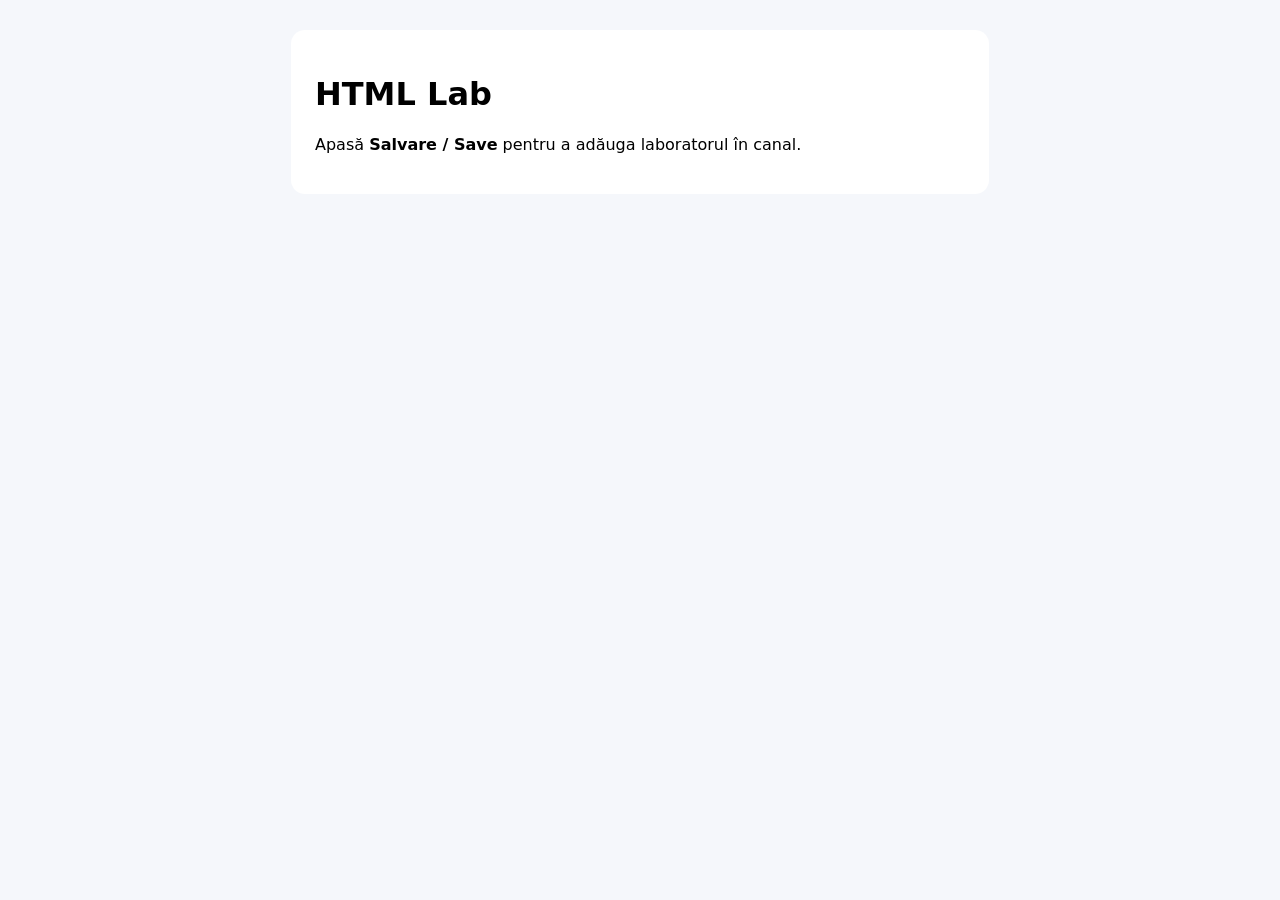
==== config.html @ fc6c1a56 "Update config.html" ====
<!doctype html>
<html lang="ro">
<head>
<meta charset="utf-8">
<meta name="viewport" content="width=device-width,initial-scale=1">
<title>HTML Lab</title>
<script src="https://res.cdn.office.net/teams-js/2.56.0/js/MicrosoftTeams.min.js"></script>
<style>
body{font-family:system-ui;margin:30px;background:#f5f7fb}
main{max-width:650px;margin:auto;background:white;padding:24px;border-radius:14px}
</style>
</head>
<body>
<main>
<h1>HTML Lab</h1>
<p>Apasă <b>Salvare / Save</b> pentru a adăuga laboratorul în canal.</p>
</main>
<script>
(async()=>{
 await microsoftTeams.app.initialize();
 microsoftTeams.pages.config.registerOnSaveHandler(e=>{
  microsoftTeams.pages.config.setConfig({
   suggestedDisplayName:"HTML Lab",
   entityId:"html-lab",
   contentUrl:"https://mtrfn.github.io/html-lab/index.html?v=381",
   websiteUrl:"https://mtrfn.github.io/html-lab/index.html?v=381"
  }).then(()=>e.notifySuccess()).catch(()=>e.notifyFailure("Eroare la salvare."));
 });
 microsoftTeams.pages.config.setValidityState(true);
})();
</script>
</body>
</html>
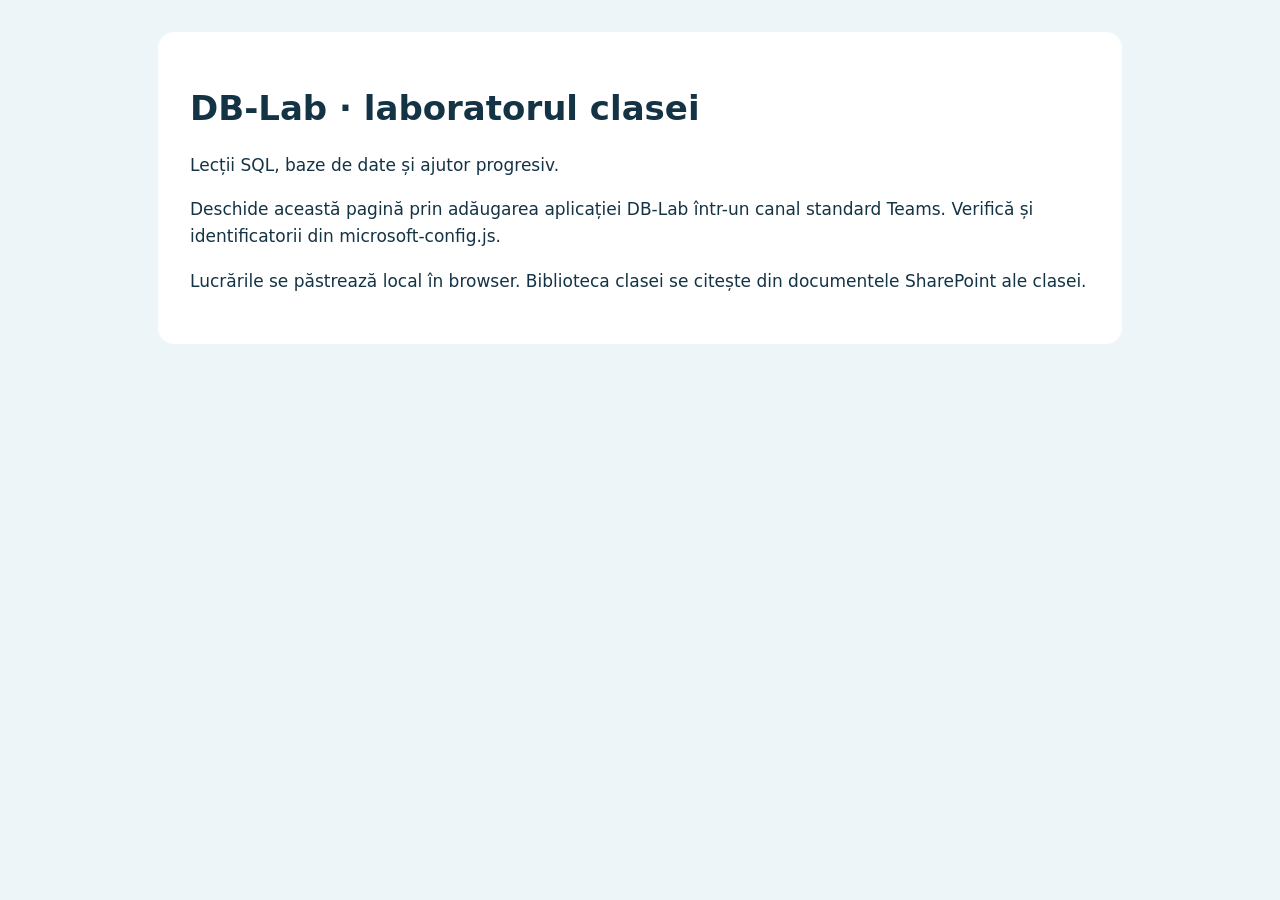
==== commit 45b855c4: "Add files via upload" ====
--- a/config.html
+++ b/config.html
@@ -1,33 +1,3 @@
-<!doctype html>
-<html lang="ro">
-<head>
-<meta charset="utf-8">
-<meta name="viewport" content="width=device-width,initial-scale=1">
-<title>HTML Lab</title>
-<script src="https://res.cdn.office.net/teams-js/2.56.0/js/MicrosoftTeams.min.js"></script>
-<style>
-body{font-family:system-ui;margin:30px;background:#f5f7fb}
-main{max-width:650px;margin:auto;background:white;padding:24px;border-radius:14px}
-</style>
-</head>
-<body>
-<main>
-<h1>HTML Lab</h1>
-<p>Apasă <b>Salvare / Save</b> pentru a adăuga laboratorul în canal.</p>
-</main>
-<script>
-(async()=>{
- await microsoftTeams.app.initialize();
- microsoftTeams.pages.config.registerOnSaveHandler(e=>{
-  microsoftTeams.pages.config.setConfig({
-   suggestedDisplayName:"HTML Lab",
-   entityId:"html-lab",
-   contentUrl:"https://mtrfn.github.io/html-lab/index.html?v=381",
-   websiteUrl:"https://mtrfn.github.io/html-lab/index.html?v=381"
-  }).then(()=>e.notifySuccess()).catch(()=>e.notifyFailure("Eroare la salvare."));
- });
- microsoftTeams.pages.config.setValidityState(true);
-})();
-</script>
-</body>
-</html>
+<!doctype html><html lang="ro"><meta charset="utf-8"><meta name="viewport" content="width=device-width,initial-scale=1"><title>Adaugă DB-Lab clasei</title><link rel="stylesheet" href="setup.css"><script src="microsoft-config.js?v=1.3.0"></script><script src="host.js?v=1.3.0"></script><script src="teams-core.js?v=1.3.0"></script><body><main><h1>DB-Lab · laboratorul clasei</h1><p>Lecții SQL, baze de date și ajutor progresiv.</p><p id="status" role="status">Verific configurația…</p><p>Lucrările se păstrează local în browser. Biblioteca clasei se citește din documentele SharePoint ale clasei.</p></main><script>
+(async()=>{const note=document.getElementById('status');try{TeamsCore.id(DBLabMicrosoftConfig.clientId);TeamsCore.id(DBLabMicrosoftConfig.tenantId);const ctx=await DBLabHost.ready;if(!ctx)throw Error('Deschide această pagină prin adăugarea aplicației DB-Lab într-un canal standard Teams.');TeamsCore.id(ctx.team?.groupId);if(ctx.channel?.membershipType&&ctx.channel.membershipType!=='Regular')throw Error('Folosește un canal standard al clasei.');const base=new URL('./',location.href);if(base.protocol!=='https:')throw Error('Publică aplicația la o adresă HTTPS înainte de instalare.');microsoftTeams.pages.config.registerOnSaveHandler(async event=>{try{await microsoftTeams.pages.config.setConfig({entityId:'db-lab-'+ctx.team.groupId,suggestedDisplayName:'DB-Lab',contentUrl:new URL('index.html?teams=1',base).href,websiteUrl:base.href});event.notifySuccess()}catch{event.notifyFailure('Fila nu a putut fi salvată. Reîncearcă.')}});microsoftTeams.pages.config.setValidityState(true);note.textContent='Apasă Salvează pentru a adăuga DB-Lab în '+(ctx.team.displayName||'clasă')+'.'}catch(e){note.textContent=e.message+' Verifică și identificatorii din microsoft-config.js.'}})();
+</script></body></html>
--- a/setup.css
+++ b/setup.css
@@ -0,0 +1 @@
+:root{font:17px/1.6 system-ui,sans-serif;color:#143345;background:#eef5f8}body{margin:0}main{max-width:900px;margin:32px auto;padding:32px;background:white;border-radius:16px}h1,h2{line-height:1.25}h2{margin-top:36px}a{color:#086e66}label{display:block;margin-top:16px;font-weight:600}input{display:block;box-sizing:border-box;width:100%;padding:12px;font:inherit;border:1px solid #a9bfca;border-radius:6px}button{margin:20px 8px 0 0;padding:12px 18px;border:0;border-radius:6px;background:#0e7b72;color:white;font:inherit;cursor:pointer}code{background:#edf3f6;padding:2px 5px;overflow-wrap:anywhere}li{margin:9px 0}.note{padding:16px;background:#fff5d9;border-left:4px solid #bb8727}#setupStatus{white-space:pre-wrap}@media(max-width:650px){main{margin:0;padding:20px}}
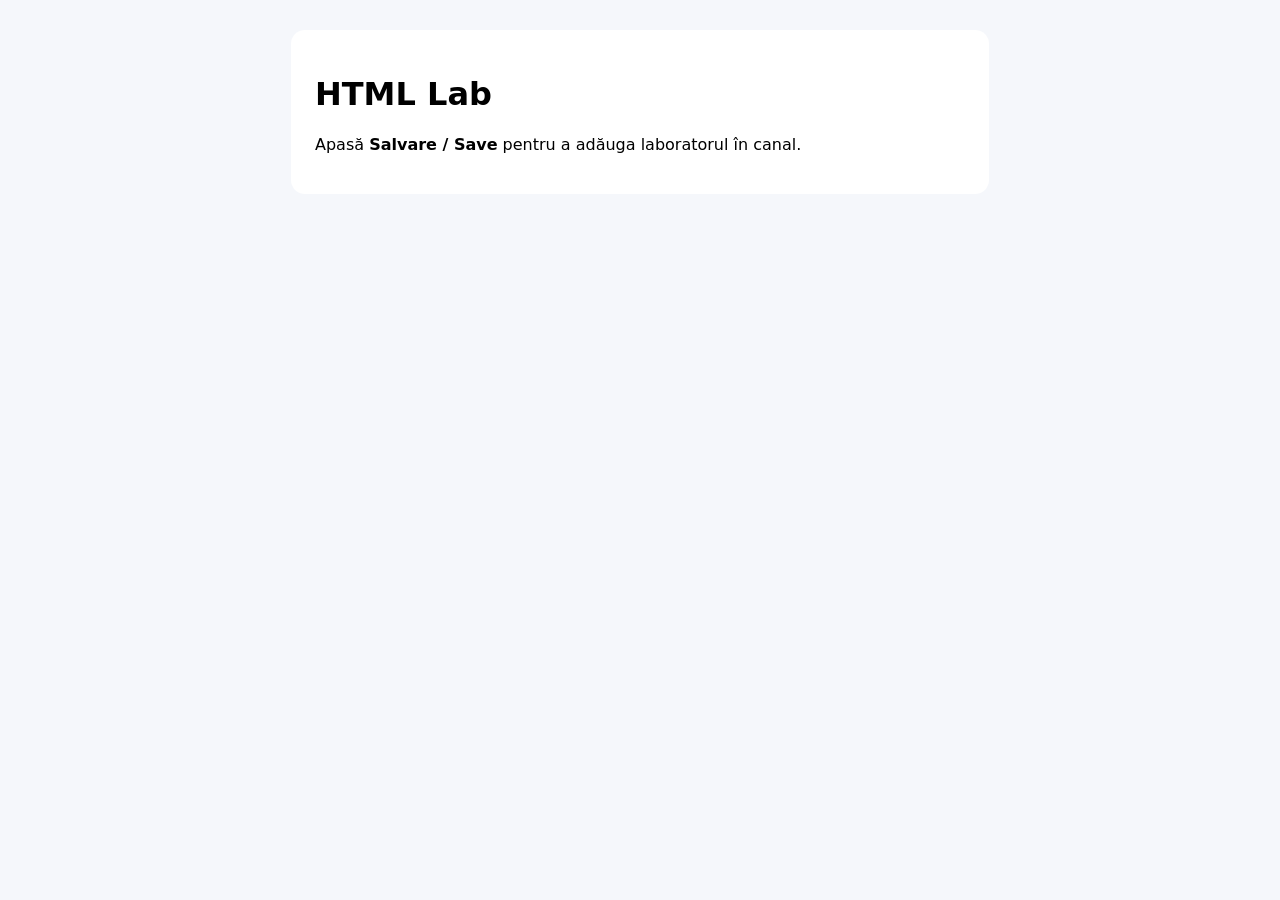
==== commit eb628d09: "Revert "Add files via upload" This reverts commit 45b855c41a25b9fea25af811c64024ae37add891." ====
--- a/config.html
+++ b/config.html
@@ -1,3 +1,33 @@
-<!doctype html><html lang="ro"><meta charset="utf-8"><meta name="viewport" content="width=device-width,initial-scale=1"><title>Adaugă DB-Lab clasei</title><link rel="stylesheet" href="setup.css"><script src="microsoft-config.js?v=1.3.0"></script><script src="host.js?v=1.3.0"></script><script src="teams-core.js?v=1.3.0"></script><body><main><h1>DB-Lab · laboratorul clasei</h1><p>Lecții SQL, baze de date și ajutor progresiv.</p><p id="status" role="status">Verific configurația…</p><p>Lucrările se păstrează local în browser. Biblioteca clasei se citește din documentele SharePoint ale clasei.</p></main><script>
-(async()=>{const note=document.getElementById('status');try{TeamsCore.id(DBLabMicrosoftConfig.clientId);TeamsCore.id(DBLabMicrosoftConfig.tenantId);const ctx=await DBLabHost.ready;if(!ctx)throw Error('Deschide această pagină prin adăugarea aplicației DB-Lab într-un canal standard Teams.');TeamsCore.id(ctx.team?.groupId);if(ctx.channel?.membershipType&&ctx.channel.membershipType!=='Regular')throw Error('Folosește un canal standard al clasei.');const base=new URL('./',location.href);if(base.protocol!=='https:')throw Error('Publică aplicația la o adresă HTTPS înainte de instalare.');microsoftTeams.pages.config.registerOnSaveHandler(async event=>{try{await microsoftTeams.pages.config.setConfig({entityId:'db-lab-'+ctx.team.groupId,suggestedDisplayName:'DB-Lab',contentUrl:new URL('index.html?teams=1',base).href,websiteUrl:base.href});event.notifySuccess()}catch{event.notifyFailure('Fila nu a putut fi salvată. Reîncearcă.')}});microsoftTeams.pages.config.setValidityState(true);note.textContent='Apasă Salvează pentru a adăuga DB-Lab în '+(ctx.team.displayName||'clasă')+'.'}catch(e){note.textContent=e.message+' Verifică și identificatorii din microsoft-config.js.'}})();
-</script></body></html>
+<!doctype html>
+<html lang="ro">
+<head>
+<meta charset="utf-8">
+<meta name="viewport" content="width=device-width,initial-scale=1">
+<title>HTML Lab</title>
+<script src="https://res.cdn.office.net/teams-js/2.56.0/js/MicrosoftTeams.min.js"></script>
+<style>
+body{font-family:system-ui;margin:30px;background:#f5f7fb}
+main{max-width:650px;margin:auto;background:white;padding:24px;border-radius:14px}
+</style>
+</head>
+<body>
+<main>
+<h1>HTML Lab</h1>
+<p>Apasă <b>Salvare / Save</b> pentru a adăuga laboratorul în canal.</p>
+</main>
+<script>
+(async()=>{
+ await microsoftTeams.app.initialize();
+ microsoftTeams.pages.config.registerOnSaveHandler(e=>{
+  microsoftTeams.pages.config.setConfig({
+   suggestedDisplayName:"HTML Lab",
+   entityId:"html-lab",
+   contentUrl:"https://mtrfn.github.io/html-lab/index.html?v=383",
+   websiteUrl:"https://mtrfn.github.io/html-lab/index.html?v=383"
+  }).then(()=>e.notifySuccess()).catch(()=>e.notifyFailure("Eroare la salvare."));
+ });
+ microsoftTeams.pages.config.setValidityState(true);
+})();
+</script>
+</body>
+</html>
